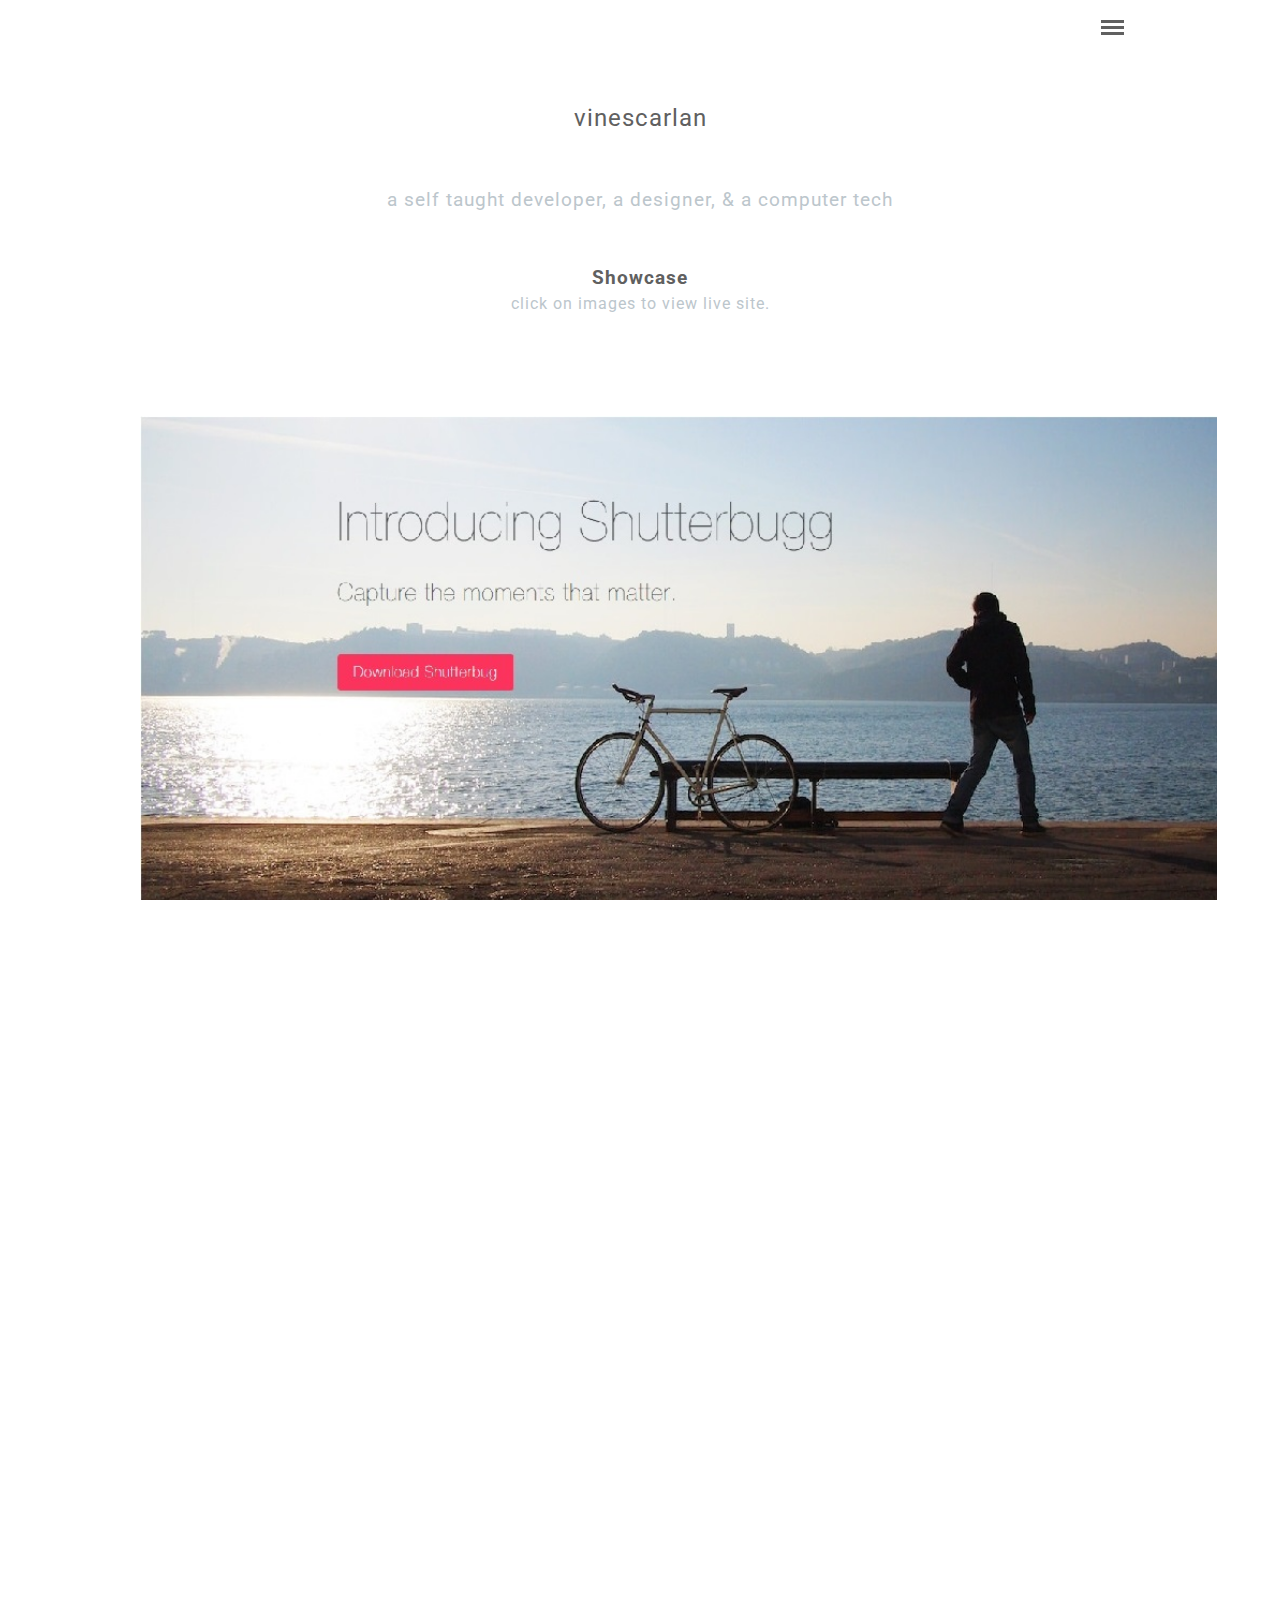
==== index.html @ 0b0e4675 "Add links to buttons and nav-items" ====
<!DOCTYPE html>
<html class="no-js" lang="en">

<head>
  <meta charset="utf-8" />
  <meta name="viewport" content="width=device-width, initial-scale=1.0" />
  <title></title>
  <link href="https://fonts.googleapis.com/css?family=Roboto:400,700" rel="stylesheet" type="text/css" />
  <link rel="stylesheet" href="css/fontello.css" />
  <link rel="stylesheet" href="css/foundation.css" />
  <link rel="stylesheet" href="css/normalize.css" />
  <link rel="stylesheet" href="css/app.css" />
  <script src="js/vendor/modernizr.js"></script>
</head>

<body>
  <nav class="">
    <div id="hamburger">
      <a href="#">
        <span></span>
      </a>
    </div>

    <section class="off-canvas-menu">
      <ul class="nav-list">
        <li class="nav-item">
          <a href="index.html">PORTFOLIO</a>
        </li>
        <li class="nav-item">
          <a href="info.html">ABOUT</a> | <a href="info.html/#contact">CONTACT</a>
        </li>
      </ul>
    </section>
  </nav>

  <section class="page-content">
    <h2 class="profile-name">vinescarlan</h2>
    <header>
      <h3>a self taught developer, a designer, & a computer tech</h3>
    </header>

    <section class="showcase">
      <h3>Showcase</h3>
      <p>click on images to view live site.</p>
      <ul class="project-list">
        <li class="project-item row">
          <div class="small-12 columns">
            <a class="live-site" href="#">
              <img src="img/shutterbugg.jpg" alt="Shutterbugg" title="Shutterbugg Preview" />
            </a>
          </div>
          <div class="small-12 columns">
            <h3 class="project-title">Shutterbugg</h3>
            <div class="project-definition">
              <p>Lorem ipsum dolor sit amet, consectetur adipiscing elit. Nulla quam velit, vulputate eu pharetra nec, mattis ac neque. Duis vulputate commodo lectus, ac blandit elit tincidunt id. Sed rhoncus, tortor sed eleifend tristique, tortor mauris molestie elit, et lacinia ipsum quam nec dui.</p>
              <p>Quisque nec mauris sit amet elit iaculis pretium sit amet quis magna. Aenean velit odio, elementum in tempus ut, vehicula eu diam. Pellentesque rhoncus aliquam</p>
            </div>
            <p class="source-code"><a href="#">view source code &rarr;</a></p>
          </div>
        </li>

        <li class="project-item row">
          <div class="small-12 columns">
            <a class="live-site" href="#">
              <img src="img/shutterbugg.jpg" alt="Shutterbugg" title="Shutterbugg Preview" />
            </a>
          </div>
          <div class="small-12 columns">
            <h3 class="project-title">Shutterbugg</h3>
            <div class="project-definition">
              <p>Lorem ipsum dolor sit amet, consectetur adipiscing elit. Nulla quam velit, vulputate eu pharetra nec, mattis ac neque. Duis vulputate commodo lectus, ac blandit elit tincidunt id. Sed rhoncus, tortor sed eleifend tristique, tortor mauris molestie elit, et lacinia ipsum quam nec dui.</p>
              <p>Quisque nec mauris sit amet elit iaculis pretium sit amet quis magna. Aenean velit odio, elementum in tempus ut, vehicula eu diam. Pellentesque rhoncus aliquam</p>
            </div>
            <p class="source-code"><a href="#">view source code &rarr;</a></p>
          </div>
        </li>
      </ul>
    </section>
    <a class="button" href="info.html">LEARN MORE</a>

    <footer>
      <div class="row">
        <div class="small-12 columns">
          <aside class="marketing-message">
            <p>Are you looking for a
              <br/><strong>PASSIONATE</strong>
              <br/>Front End Developer?</p>
            <a class="button" href="info.html/#contact">HIRE ME</a>
          </aside>
        </div>

        <section class="small-12 columns">
          <h4>FOLLOW ME</h4>
          <div class="social-icons">
            <a href="mailto:vinescarlan@gmail.com" target="_top" title="Send me a message at vinescarlan@gmail.com">
              <i class="icon-gplus-circled"></i>
            </a>
            <a href="https://github.com/vinescarlan" target="_blank" title="View my GitHub profile.">
              <i class="icon-github-circled"></i>
            </a>
            <a href="https://twitter.com/vinescarlan" target="_blank" title="Follow me on Twitter @vinescarlan">
              <i class="icon-twitter-circled"></i>
            </a>
            <a href="https://www.facebook.com/vinescarlan" target="_blank" title="Follow me on Facebook">
              <i class="icon-facebook-circled"></i>
            </a>
          </div>
        </section>
        <p>© 2015 | Designed and Developed by Melvin Escarlan</p>
      </div>
    </footer>
  </section>

  <script src="js/vendor/jquery.js"></script>
  <script src="js/foundation.min.js"></script>
  <script src="js/main.js"></script>
</body>

</html>
---- css/fontello.css ----
@font-face {
  font-family: 'fontello';
  src: url('font/fontello.woff?81757995') format('woff'),
       url('font/fontello.ttf?81757995') format('truetype');
  font-weight: normal;
  font-style: normal;
}
 
 [class^="icon-"]:before, [class*=" icon-"]:before {
  font-family: "fontello";
  font-style: normal;
  font-weight: normal;
  speak: none;
  display: inline-block;
  text-decoration: inherit;
  width: 1em;
  margin-right: .2em;
  text-align: center;
  font-variant: normal;
  text-transform: none;
  line-height: 1em;
  -webkit-font-smoothing: antialiased;
  -moz-osx-font-smoothing: grayscale;
}
 
.icon-github-circled:before { content: '\e800'; } /* '' */
.icon-twitter-circled:before { content: '\e801'; } /* '' */
.icon-facebook-circled:before { content: '\e802'; } /* '' */
.icon-gplus-circled:before { content: '\e803'; } /* '' */
---- css/app.css ----
html,
body {
  color: #606060;
  letter-spacing: 1px;
  overflow-x: hidden;
}

ul {
  padding: 0;
}

li {
  list-style-type: none;
}

a {
  color: #bcc6cc;
  text-decoration: none;
}

.button {
  color: #606060;
  border: 2px solid #606060;
  padding: 10px 35px;
}

nav {
  position: fixed;
  z-index: 99;
}

#hamburger {
  background: transparent;
  height: 16px;
  width: 23px;
  position: fixed;
  top: 20px;
  left: 86vw;
  z-index: 99;
  cursor: pointer;
}

#hamburger a:before,
#hamburger a:after,
#hamburger span:before {
  content: "";
  background: #606060;
  width: 23px;
  height: 3px;
  position: absolute;
  -webkit-transition: 0.4s ease-out;
  transition: 0.4s ease-out;
}

#hamburger a:before {
  top: 0;
}

#hamburger a:after {
  top: 6px;
}

#hamburger span:before {
  top: 12px;
}

.off-canvas-menu {
  background: #606060;
  width: 100vw;
  height: 100vh;
  position: absolute;
  top: 0;
  -ms-transform: translateX(100vw);
  -webkit-transform: translateX(100vw);
  transform: translateX(100vw);
  -webkit-transition: 0.4s ease-out;
  transition: 0.4s ease-out;
}

.nav-list {
  margin: 60% 10px;
  vertical-align: middle;
}

.nav-item {
  font-size: 24px;
  text-align: center;
}

.nav-item,
.nav-item a {
  color: #fff;
}

.nav-item a:hover {
  color: #bcc6cc;
}

.menu-visible .off-canvas-menu {
  -ms-transform: translateX(0vw);
  -webkit-transform: translateX(0vw);
  transform: translateX(0vw);
}

.menu-visible #hamburger a:before,
.menu-visible #hamburger a:after,
.menu-visible #hamburger span:before {
  background: #fff;
}

.menu-visible #hamburger a:before {
  opacity: 0;
}

.menu-visible #hamburger a:after {
  -ms-transform: rotate(45deg);
  -webkit-transform: rotate(45deg);
  transform: rotate(45deg);
  top: 16px;
}

.menu-visible #hamburger span:before {
  -ms-transform: rotate(-45deg);
  -webkit-transform: rotate(-45deg);
  transform: rotate(-45deg);
  top: 16px;
}

.page-content {
  padding-top: 150px;
  text-align: center;
}

.page-content .button {
  line-height: 100px;
  -webkit-transition: all 0.3s ease-out;
  transition: all 0.3s ease-out;
}

.page-content .button:hover {
  color: #fff;
  background: #606060;
  border-color: #606060;
}

.profile-name {
  font-weight: 400;
  margin: 0;
  position: relative;
  bottom: 50px;
}

header {
  padding-bottom: 50px;
}

header h3 {
  font-weight: 400;
  margin: auto 80px;
  color: #bcc6cc;
}

.showcase > h3,
.showcase > p {
  margin: 0;
}

.showcase > p {
  color: #bcc6cc;
}

.project-item {
  margin-top: 100px;
}

.live-site img {
  width: 111%;
  margin: 0 -15px;
}

.project-title,
.project-definition,
.source-code {
  text-align: left;
}

.project-title {
  margin-top: 80px;
}

footer {
  color: #fff;
  background: #bcc6cc;
  margin-top: 30px;
}

footer a,
footer .button {
  color: #fff;
}

footer .button {
  border: 3px solid #fff;
  padding: 10px 60px;
}

footer h4 {
  margin: 40px auto 10px;
}

.marketing-message {
  border: 3px solid #fff;
  margin: 30px 10px 0;
  height: 200px;
}

.marketing-message p {
  font-size: 18px;
  width: 240px;
  margin: 30px auto -10px;
}

.social-icons {
  background: #606060;
  width: 111%;
  margin: 0 -15px 20px;
  padding: 5px 0;
}

.social-icons i {
  font-size: 30px;
  -webkit-transition: color 0.3s ease-out;
  transition: color 0.3s ease-out;
}

.social-icons i:hover {
  color: #bcc6cc;
}
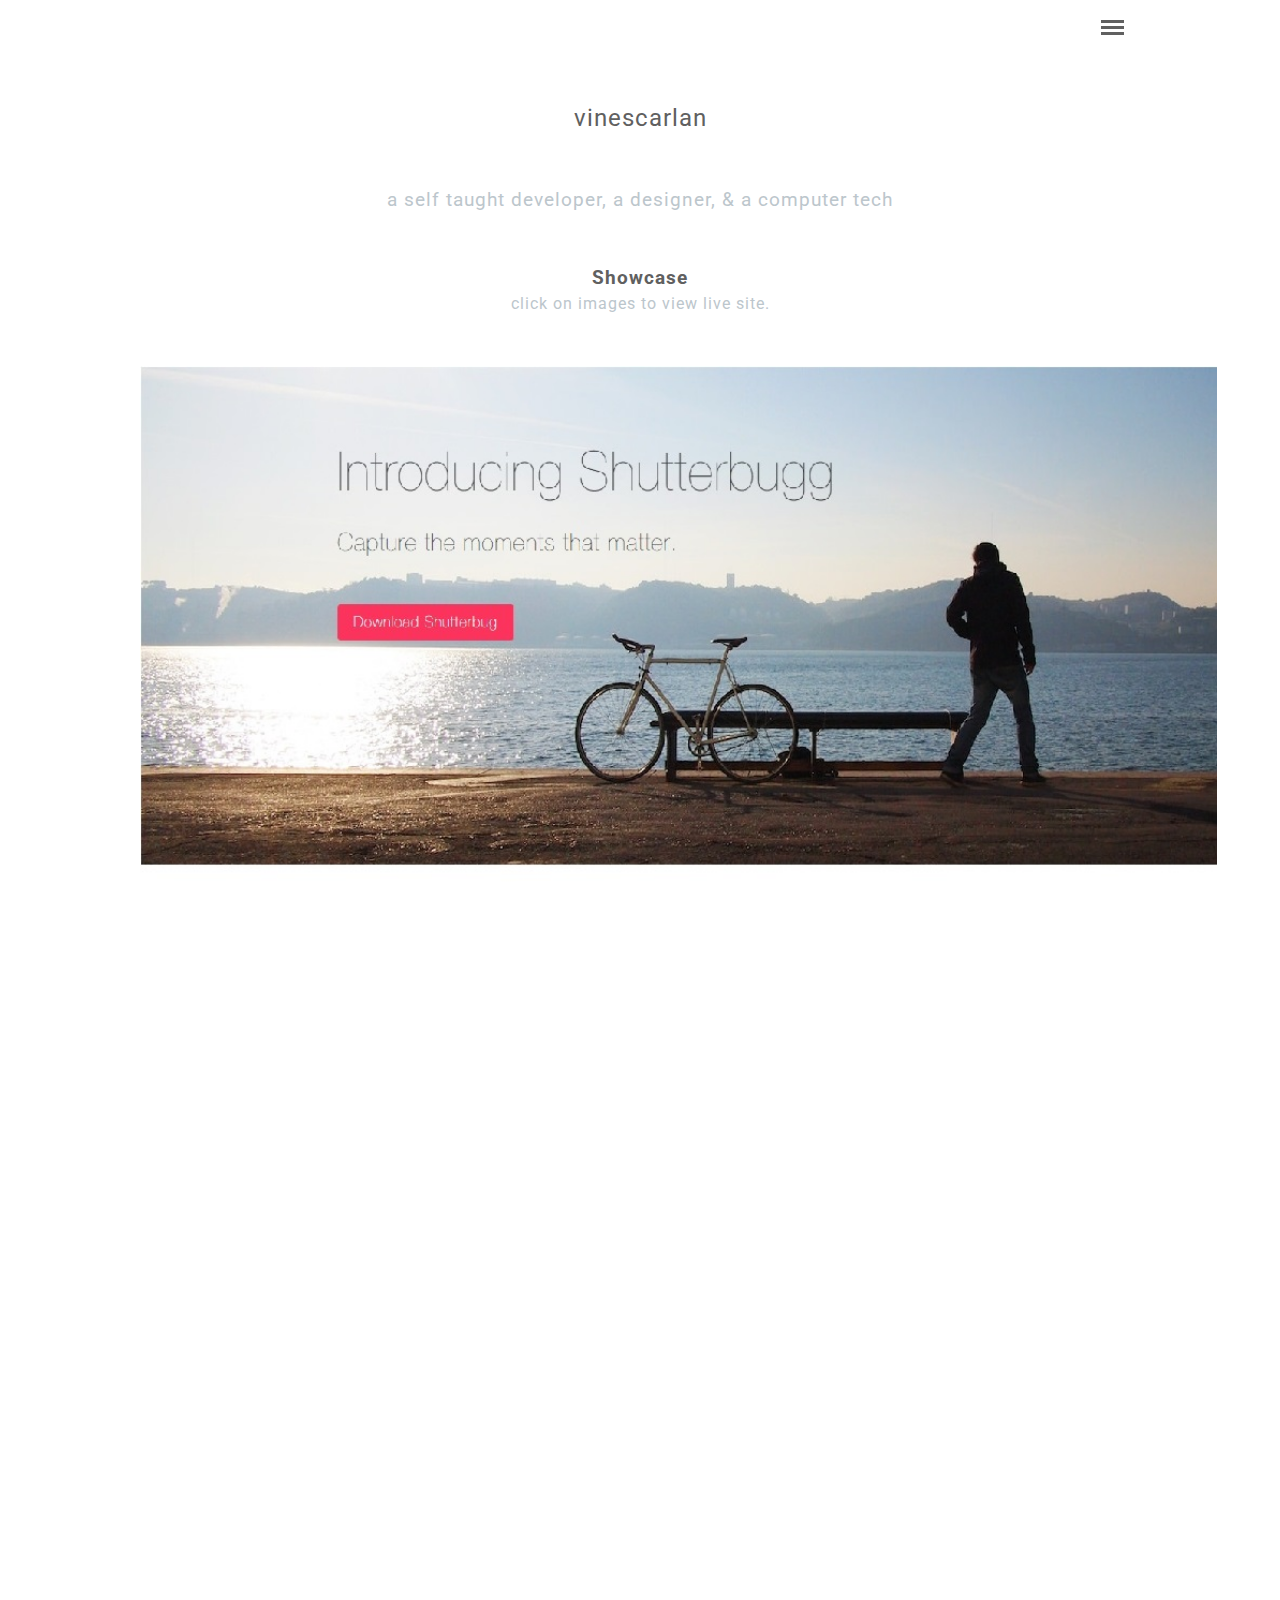
==== commit 2112853a: "Fix href attr of hire-me button and contact link" ====
--- a/index.html
+++ b/index.html
@@ -27,9 +27,23 @@
           <a href="index.html">PORTFOLIO</a>
         </li>
         <li class="nav-item">
-          <a href="info.html">ABOUT</a> | <a href="info.html/#contact">CONTACT</a>
+          <a href="info.html">ABOUT</a> | <a href="info.html#contact">CONTACT</a>
         </li>
       </ul>
+      <div class="social-icons">
+        <a href="mailto:vinescarlan@gmail.com" target="_top" title="Send me a message at vinescarlan@gmail.com">
+          <i class="icon-gplus-circled"></i>
+        </a>
+        <a href="https://github.com/vinescarlan" target="_blank" title="View my GitHub profile.">
+          <i class="icon-github-circled"></i>
+        </a>
+        <a href="https://twitter.com/vinescarlan" target="_blank" title="Follow me on Twitter @vinescarlan">
+          <i class="icon-twitter-circled"></i>
+        </a>
+        <a href="https://www.facebook.com/vinescarlan" target="_blank" title="Follow me on Facebook">
+          <i class="icon-facebook-circled"></i>
+        </a>
+      </div>
     </section>
   </nav>
 
@@ -85,7 +99,7 @@
             <p>Are you looking for a
               <br/><strong>PASSIONATE</strong>
               <br/>Front End Developer?</p>
-            <a class="button" href="info.html/#contact">HIRE ME</a>
+            <a class="button" href="info.html#contact">HIRE ME</a>
           </aside>
         </div>
 
--- a/css/app.css
+++ b/css/app.css
@@ -24,9 +24,24 @@
   padding: 10px 35px;
 }
 
+.social-icons i {
+  color: #fff;
+  font-size: 30px;
+  -webkit-transition: color 0.3s ease-out;
+  transition: color 0.3s ease-out;
+}
+
+.social-icons i:hover {
+  color: #bcc6cc;
+}
+
 nav {
   position: fixed;
   z-index: 99;
+}
+
+nav .social-icons {
+  text-align: center;
 }
 
 #hamburger {
@@ -78,7 +93,7 @@
 }
 
 .nav-list {
-  margin: 60% 10px;
+  margin: 60% 10px 5px;
   vertical-align: middle;
 }
 
@@ -167,6 +182,7 @@
 
 .showcase > p {
   color: #bcc6cc;
+  margin-bottom: -50px;
 }
 
 .project-item {
@@ -180,7 +196,10 @@
 
 .project-title,
 .project-definition,
-.source-code {
+.source-code,
+article h3,
+article p,
+address {
   text-align: left;
 }
 
@@ -220,19 +239,62 @@
   margin: 30px auto -10px;
 }
 
-.social-icons {
+footer .social-icons {
   background: #606060;
   width: 111%;
   margin: 0 -15px 20px;
   padding: 5px 0;
 }
 
-.social-icons i {
-  font-size: 30px;
-  -webkit-transition: color 0.3s ease-out;
-  transition: color 0.3s ease-out;
-}
-
-.social-icons i:hover {
-  color: #bcc6cc;
+#author-info {
+  background: url("../img/workspace.jpg") no-repeat;
+  background-size: 495px 350px;
+  background-position: -100px 0;
+}
+
+#author-info .profile-name,
+#author-info header h3 {
+  color: #fff;
+}
+
+#author-info header h3 {
+  margin: auto 50px;
+}
+
+#author-info article {
+  margin-top: 90px;
+}
+
+#author-info #skills {
+  margin-top: 60px;
+}
+
+#skills p {
+  margin-bottom: 40px;
+}
+
+#skills img {
+  width: 77px;
+  height: 77px;
+  margin: 7px 5px;
+}
+
+#personal-goals img {
+  width: 100%;
+  height: 100%;
+}
+
+#macbook-pro {
+  color: #bcc6cc;
+  text-align: center;
+}
+
+address a {
+  color: #00c8f8;
+  font-size: 18px;
+  font-style: normal;
+}
+
+#author-info footer {
+  margin-top: 90px;
 }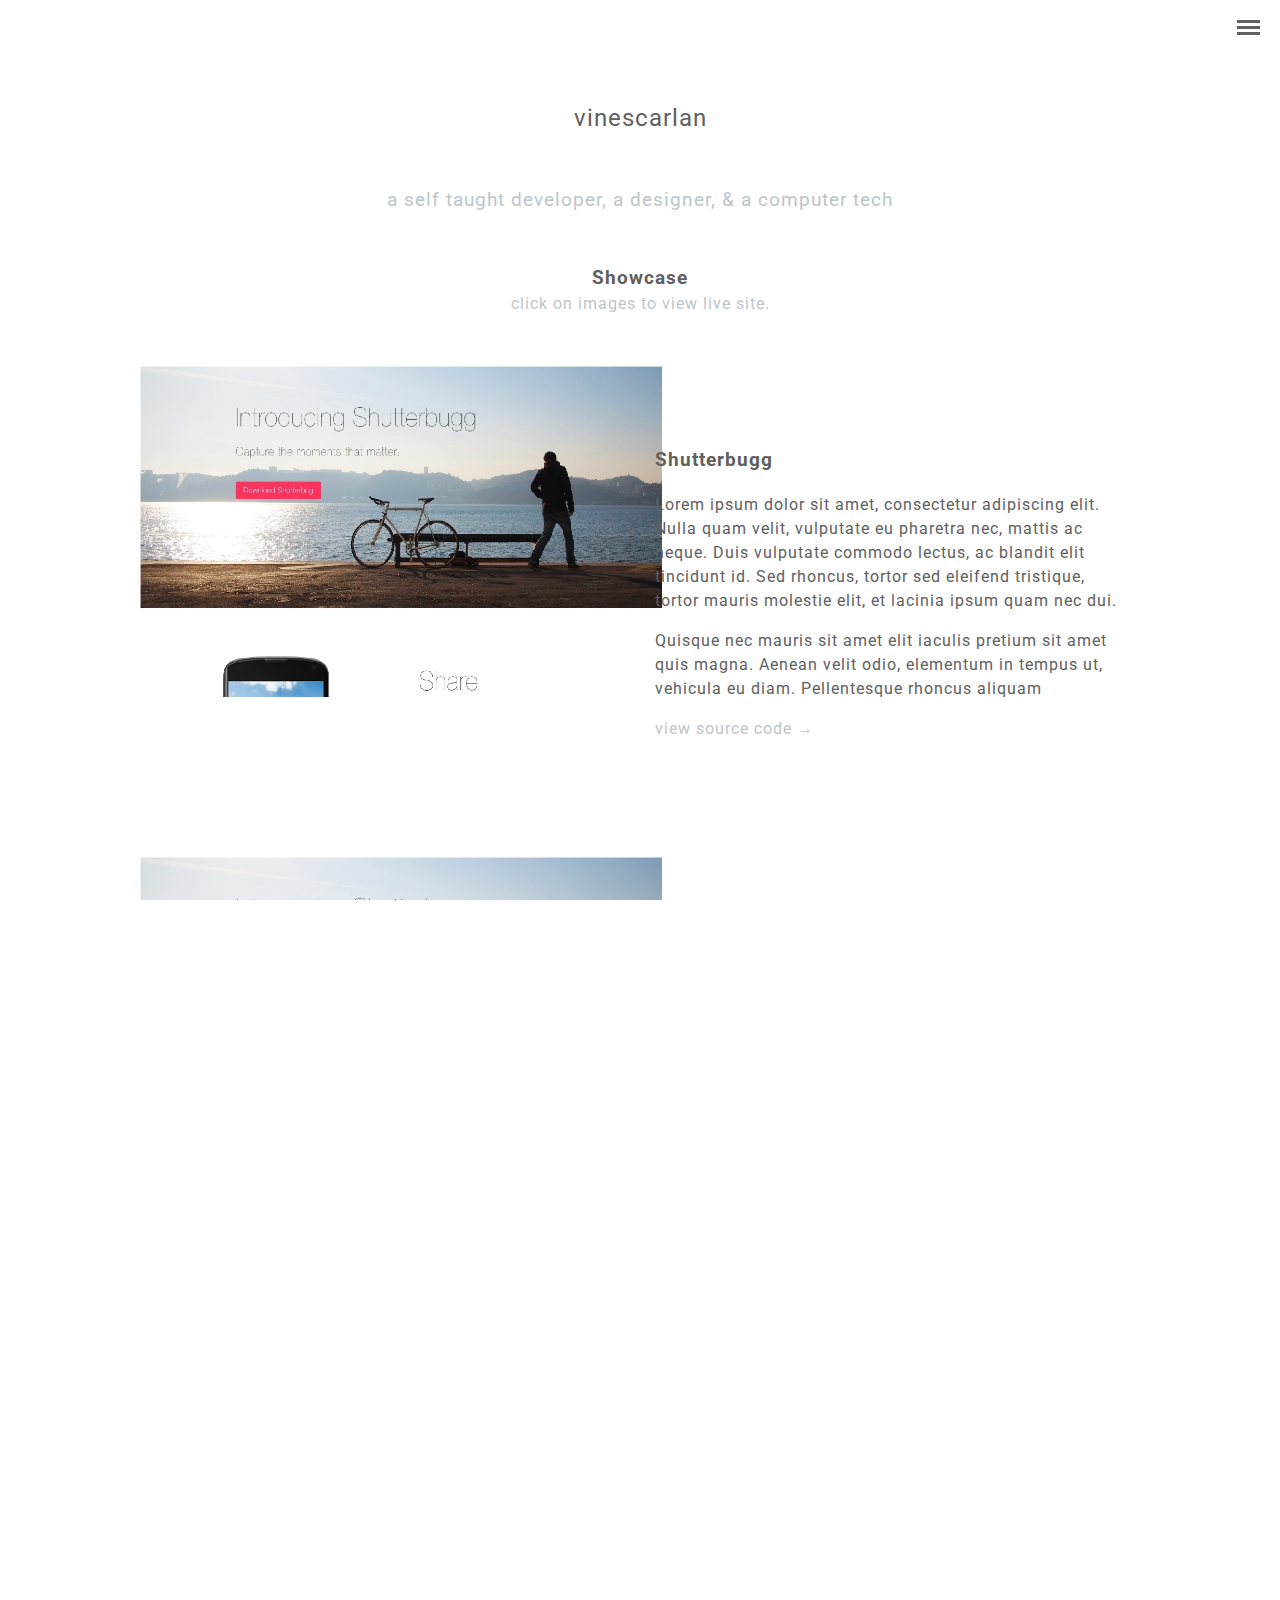
==== commit 559bbc88: "Add large-6 class on project-items divs" ====
--- a/index.html
+++ b/index.html
@@ -58,12 +58,12 @@
       <p>click on images to view live site.</p>
       <ul class="project-list">
         <li class="project-item row">
-          <div class="small-12 columns">
+          <div class="small-12 large-6 columns">
             <a class="live-site" href="#">
               <img src="img/shutterbugg.jpg" alt="Shutterbugg" title="Shutterbugg Preview" />
             </a>
           </div>
-          <div class="small-12 columns">
+          <div class="small-12 large-6 columns">
             <h3 class="project-title">Shutterbugg</h3>
             <div class="project-definition">
               <p>Lorem ipsum dolor sit amet, consectetur adipiscing elit. Nulla quam velit, vulputate eu pharetra nec, mattis ac neque. Duis vulputate commodo lectus, ac blandit elit tincidunt id. Sed rhoncus, tortor sed eleifend tristique, tortor mauris molestie elit, et lacinia ipsum quam nec dui.</p>
@@ -74,12 +74,12 @@
         </li>
 
         <li class="project-item row">
-          <div class="small-12 columns">
+          <div class="small-12 large-6 columns">
             <a class="live-site" href="#">
               <img src="img/shutterbugg.jpg" alt="Shutterbugg" title="Shutterbugg Preview" />
             </a>
           </div>
-          <div class="small-12 columns">
+          <div class="small-12 large-6 columns">
             <h3 class="project-title">Shutterbugg</h3>
             <div class="project-definition">
               <p>Lorem ipsum dolor sit amet, consectetur adipiscing elit. Nulla quam velit, vulputate eu pharetra nec, mattis ac neque. Duis vulputate commodo lectus, ac blandit elit tincidunt id. Sed rhoncus, tortor sed eleifend tristique, tortor mauris molestie elit, et lacinia ipsum quam nec dui.</p>
--- a/css/app.css
+++ b/css/app.css
@@ -50,7 +50,7 @@
   width: 23px;
   position: fixed;
   top: 20px;
-  left: 86vw;
+  right: 20px;
   z-index: 99;
   cursor: pointer;
 }
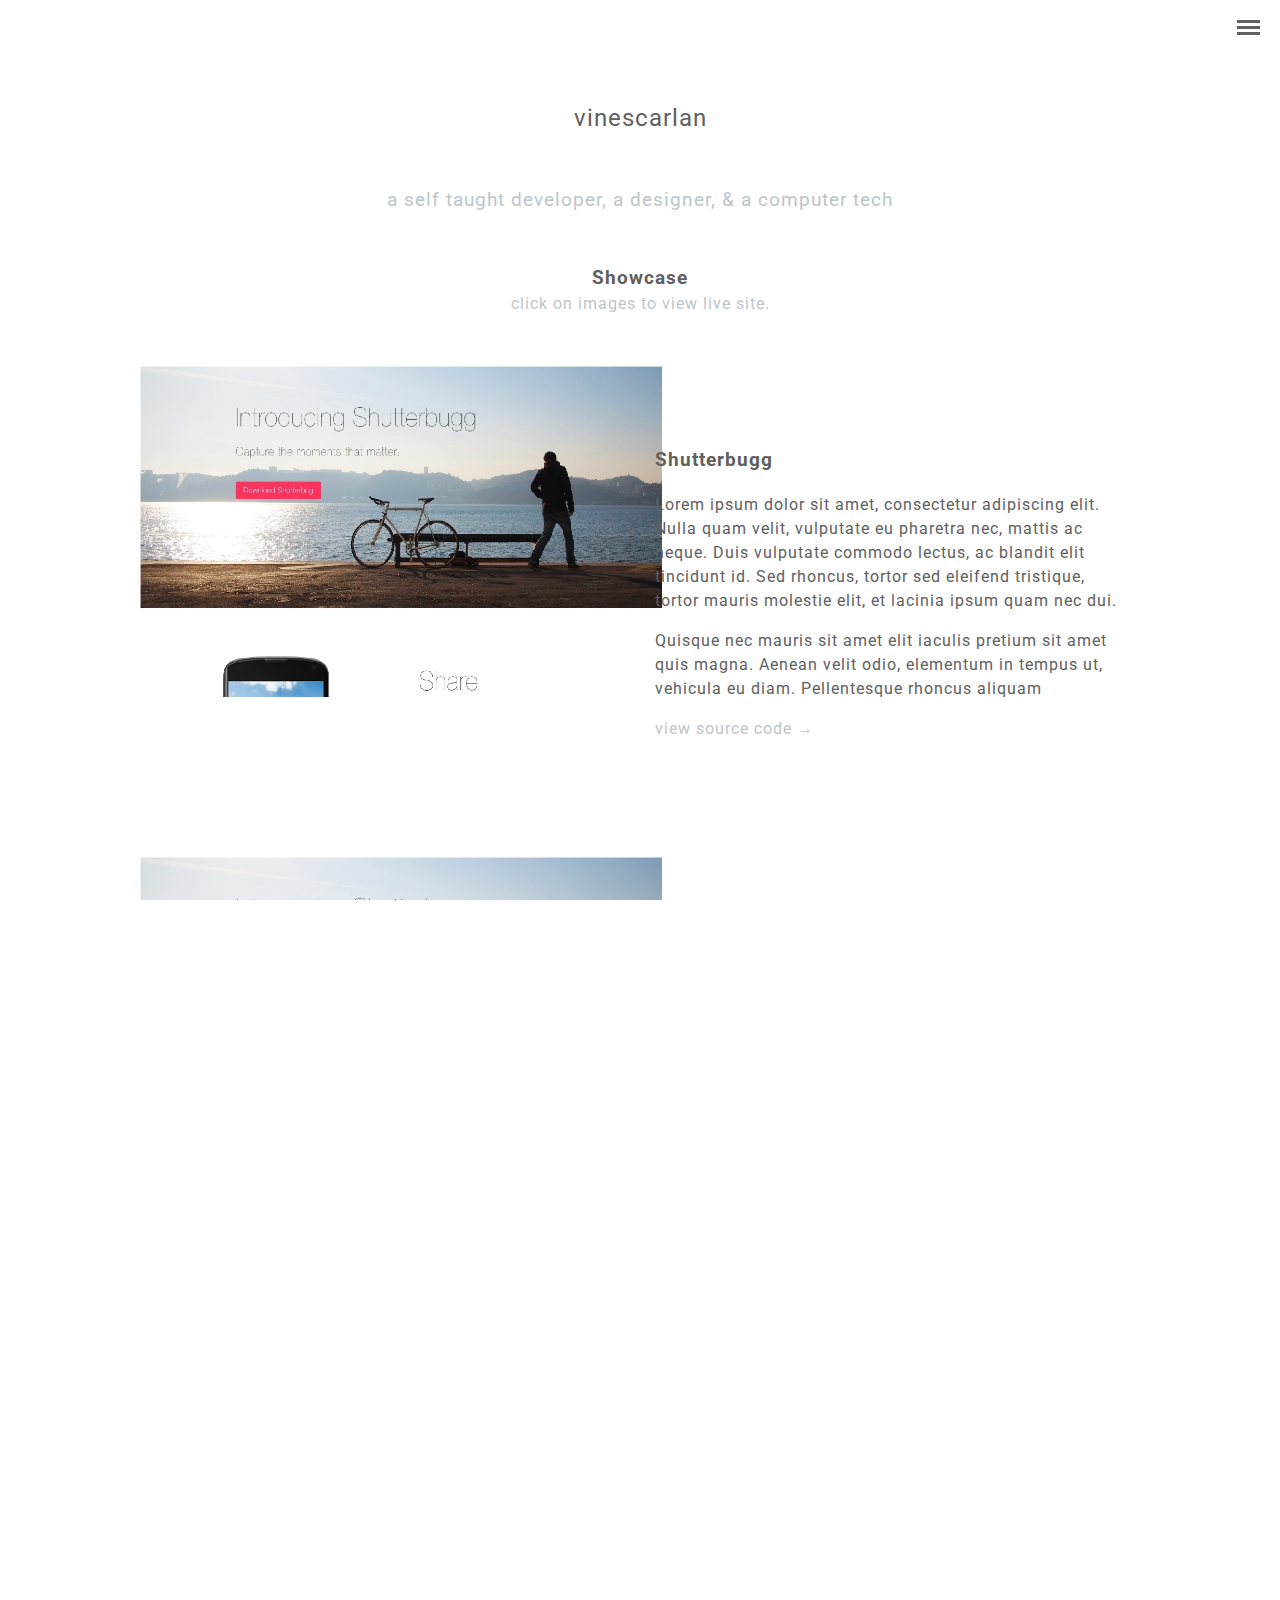
==== commit a29a3d00: "Add large class to sections of footer" ====
--- a/index.html
+++ b/index.html
@@ -94,33 +94,37 @@
 
     <footer>
       <div class="row">
-        <div class="small-12 columns">
-          <aside class="marketing-message">
-            <p>Are you looking for a
-              <br/><strong>PASSIONATE</strong>
-              <br/>Front End Developer?</p>
-            <a class="button" href="info.html#contact">HIRE ME</a>
-          </aside>
+        <div class="large-8 large-centered columns">
+          <div class="row">
+            <div class="small-12 large-6 columns">
+              <aside class="marketing-message">
+                <p>Are you looking for a
+                  <br/><strong>PASSIONATE</strong>
+                  <br/>Front End Developer?</p>
+                <a class="button" href="info.html#contact">HIRE ME</a>
+              </aside>
+            </div>
+
+            <section class="small-12 large-6 columns">
+              <h4>FOLLOW ME</h4>
+              <div class="social-icons">
+                <a href="mailto:vinescarlan@gmail.com" target="_top" title="Send me a message at vinescarlan@gmail.com">
+                  <i class="icon-gplus-circled"></i>
+                </a>
+                <a href="https://github.com/vinescarlan" target="_blank" title="View my GitHub profile.">
+                  <i class="icon-github-circled"></i>
+                </a>
+                <a href="https://twitter.com/vinescarlan" target="_blank" title="Follow me on Twitter @vinescarlan">
+                  <i class="icon-twitter-circled"></i>
+                </a>
+                <a href="https://www.facebook.com/vinescarlan" target="_blank" title="Follow me on Facebook">
+                  <i class="icon-facebook-circled"></i>
+                </a>
+              </div>
+              <p>© 2015 | Designed and Developed by Melvin Escarlan</p>
+            </section>
+          </div>
         </div>
-
-        <section class="small-12 columns">
-          <h4>FOLLOW ME</h4>
-          <div class="social-icons">
-            <a href="mailto:vinescarlan@gmail.com" target="_top" title="Send me a message at vinescarlan@gmail.com">
-              <i class="icon-gplus-circled"></i>
-            </a>
-            <a href="https://github.com/vinescarlan" target="_blank" title="View my GitHub profile.">
-              <i class="icon-github-circled"></i>
-            </a>
-            <a href="https://twitter.com/vinescarlan" target="_blank" title="Follow me on Twitter @vinescarlan">
-              <i class="icon-twitter-circled"></i>
-            </a>
-            <a href="https://www.facebook.com/vinescarlan" target="_blank" title="Follow me on Facebook">
-              <i class="icon-facebook-circled"></i>
-            </a>
-          </div>
-        </section>
-        <p>© 2015 | Designed and Developed by Melvin Escarlan</p>
       </div>
     </footer>
   </section>
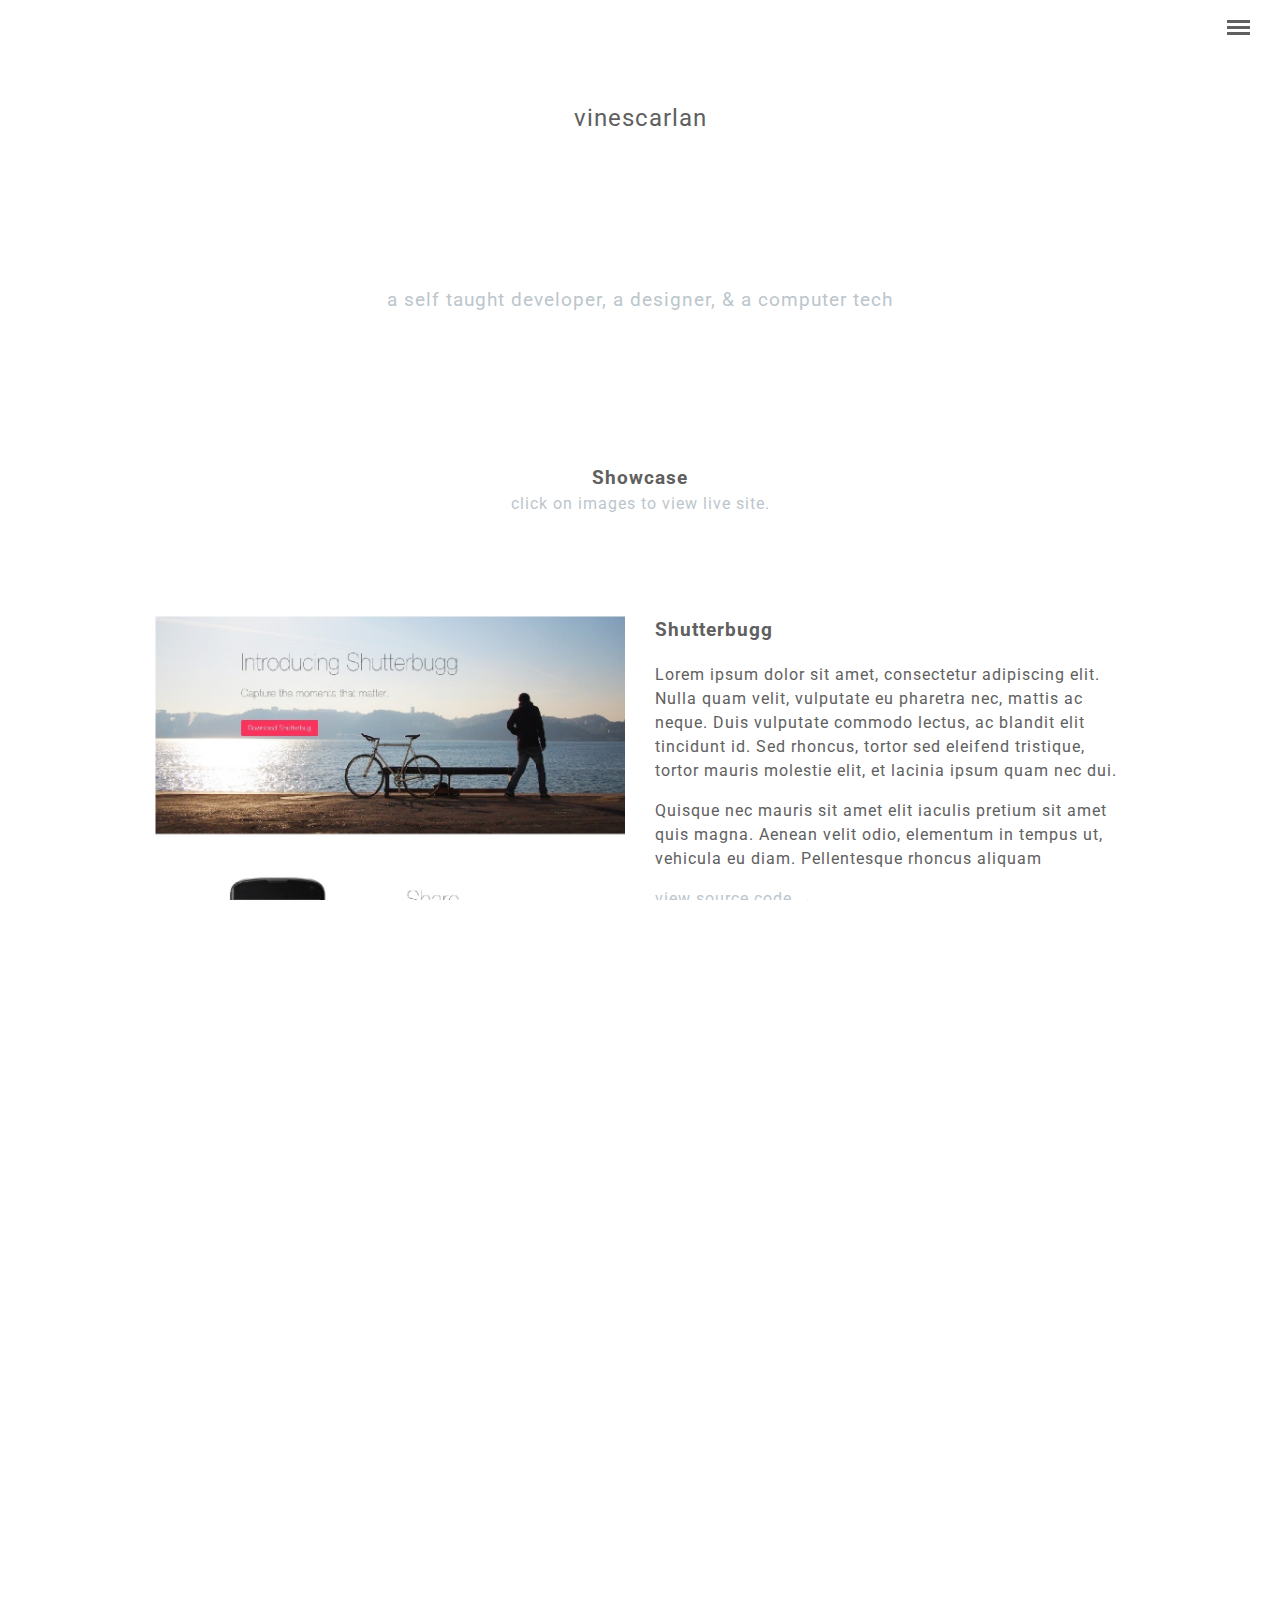
==== commit 2cc7f287: "Remove external link to foundation 5 and jquery" ====
--- a/index.html
+++ b/index.html
@@ -129,9 +129,7 @@
     </footer>
   </section>
 
-  <script src="js/vendor/jquery.js"></script>
-  <script src="js/foundation.min.js"></script>
   <script src="js/main.js"></script>
 </body>
 
-</html>+</html>
--- a/css/app.css
+++ b/css/app.css
@@ -93,7 +93,7 @@
 }
 
 .nav-list {
-  margin: 60% 10px 5px;
+  margin: 40vh 10px 5px;
   vertical-align: middle;
 }
 
@@ -105,10 +105,28 @@
 .nav-item,
 .nav-item a {
   color: #fff;
+  position: relative;
+  transition: 0.4s ease-out;
 }
 
 .nav-item a:hover {
   color: #bcc6cc;
+}
+
+.nav-item a::after {
+  content: "";
+  background: #bcc6cc;
+  width: 0;
+  height: 2px;
+  display: block;
+  position: absolute;
+  top: 100%;
+  left: 0;
+  transition: 0.4s ease-out;
+}
+
+.nav-item a:hover::after {
+  width: 100%;
 }
 
 .menu-visible .off-canvas-menu {
@@ -248,7 +266,7 @@
 
 #author-info {
   background: url("../img/workspace.jpg") no-repeat;
-  background-size: 495px 350px;
+  background-size: 700px 350px;
   background-position: -100px 0;
 }
 
@@ -284,6 +302,15 @@
   height: 100%;
 }
 
+#personal-goals ul {
+  margin: auto 20px;
+}
+
+#personal-goals li {
+  list-style-type: disc;
+  text-align: left;
+}
+
 #macbook-pro {
   color: #bcc6cc;
   text-align: center;
@@ -297,4 +324,84 @@
 
 #author-info footer {
   margin-top: 90px;
+}
+
+@media screen and (min-width: 600px) {
+  .nav-item {
+    font-size: 40px;
+  }
+  .social-icons i {
+    font-size: 40px;
+  }
+  header h3 {
+    padding: 100px 0;
+  }
+  .marketing-message {
+    width: 50%;
+    margin: 30px auto 0;
+  }
+  footer .social-icons {
+    width: auto;
+  }
+  #author-info {
+    background-size: 100vw 450px;
+    background-position: 0 0;
+  }
+  #author-info header {
+    padding-bottom: 0;
+  }
+  #personal-goals img {
+    margin: 50px auto 5px;
+  }
+}
+
+@media screen and (min-width: 960px) {
+  .off-canvas-menu {
+    width: 25vw;
+  }
+  .nav-item {
+    font-size: 30px;
+  }
+  #hamburger {
+    right: 30px;
+  }
+  .menu-visible .off-canvas-menu {
+    -ms-transform: translateX(-350px);
+    -webkit-transform: translateX(100vw);
+    transform: translateX(75vw);
+  }
+  .live-site img {
+    width: 100%;
+    margin: auto;
+  }
+  .project-title {
+    margin-top: auto;
+  }
+  .showcase > p {
+    margin-bottom: auto;
+  }
+  .page-content .button {
+    line-height: 150px;
+  }
+  footer {
+    padding-bottom: 20px;
+  }
+  .marketing-message {
+    width: 100%;
+  }
+  footer .marketing-message .button {
+    line-height: 100px;
+  }
+  #author-info {
+    background-size: 100vw 800px;
+    background-position: 0 -150px;
+  }
+  #author-info header {
+    padding-bottom: 200px;
+  }
+  #author-info header h3 {
+    font-size: 40px;
+    margin: auto 200px;
+    padding-top: 80px;
+  }
 }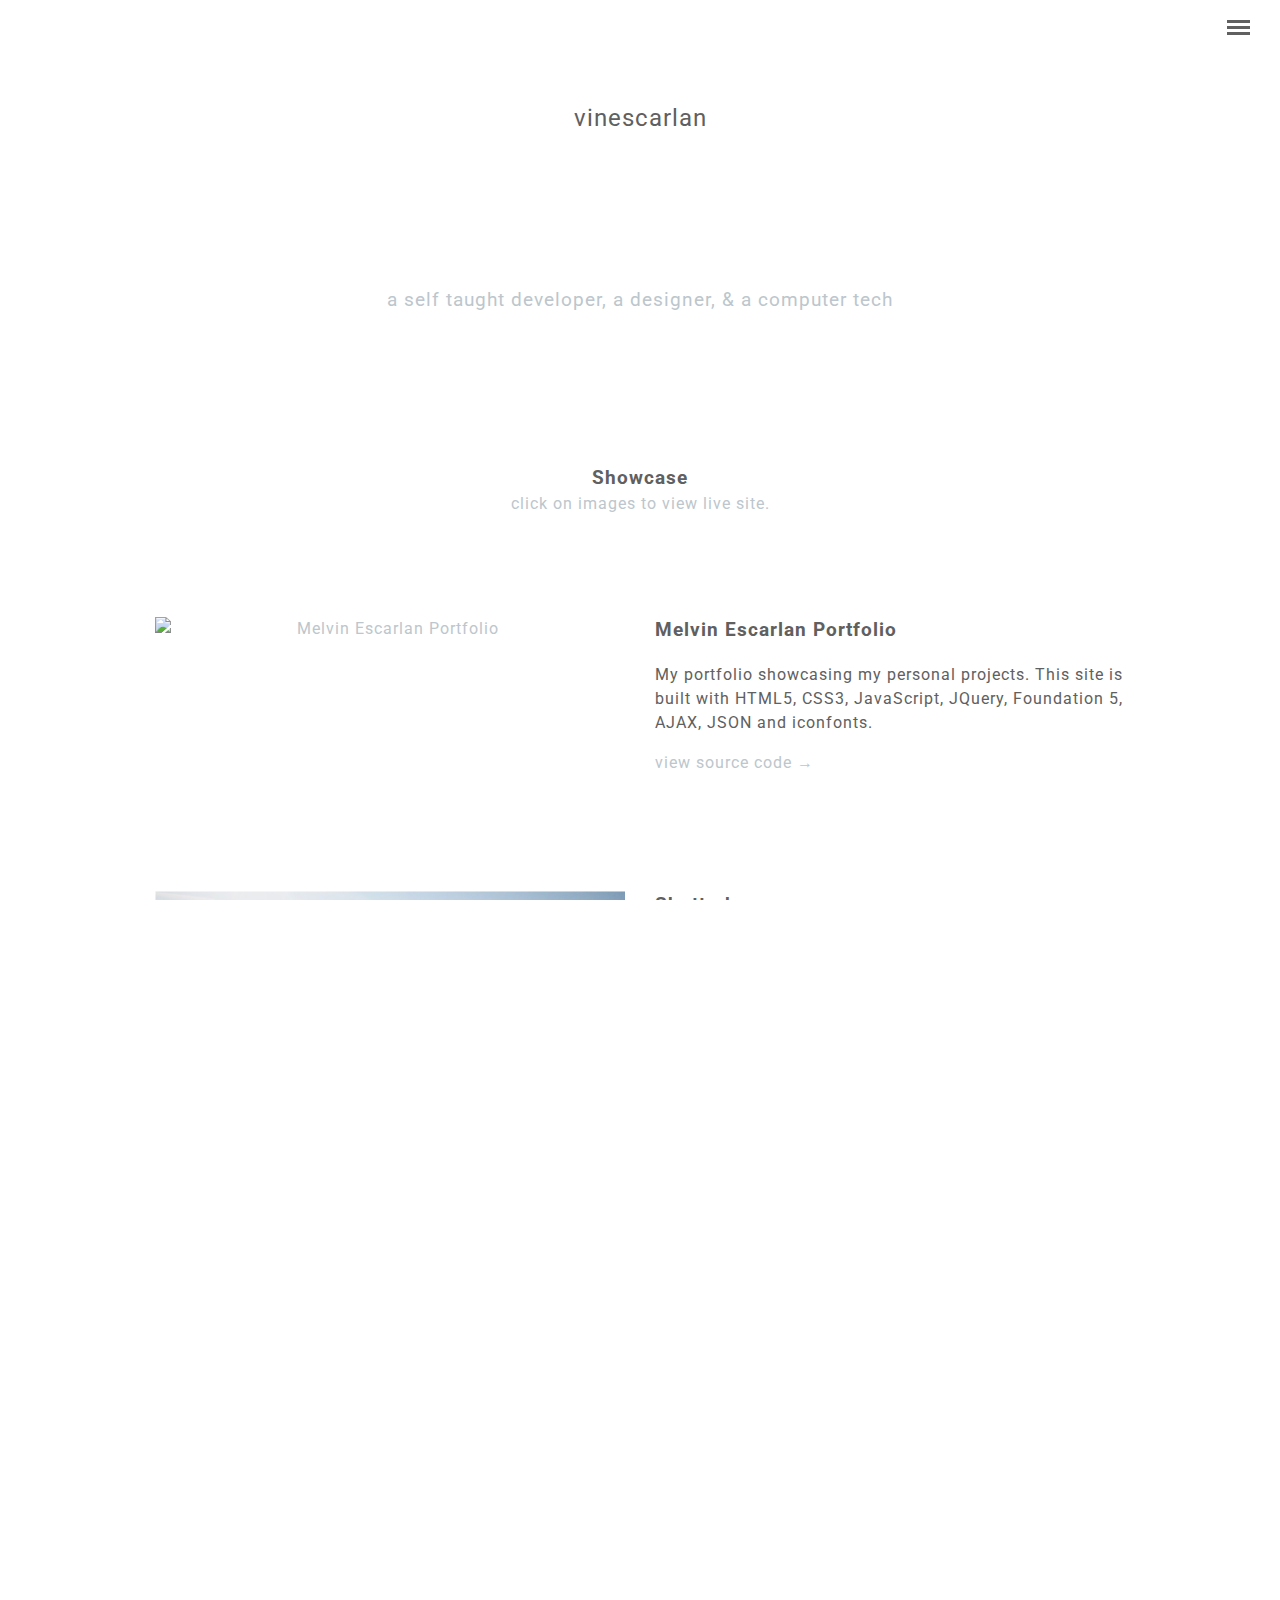
==== commit cb154be6: "Remove initial project items" ====
--- a/index.html
+++ b/index.html
@@ -6,9 +6,6 @@
   <meta name="viewport" content="width=device-width, initial-scale=1.0" />
   <title></title>
   <link href="https://fonts.googleapis.com/css?family=Roboto:400,700" rel="stylesheet" type="text/css" />
-  <link rel="stylesheet" href="css/fontello.css" />
-  <link rel="stylesheet" href="css/foundation.css" />
-  <link rel="stylesheet" href="css/normalize.css" />
   <link rel="stylesheet" href="css/app.css" />
   <script src="js/vendor/modernizr.js"></script>
 </head>
@@ -57,37 +54,6 @@
       <h3>Showcase</h3>
       <p>click on images to view live site.</p>
       <ul class="project-list">
-        <li class="project-item row">
-          <div class="small-12 large-6 columns">
-            <a class="live-site" href="#">
-              <img src="img/shutterbugg.jpg" alt="Shutterbugg" title="Shutterbugg Preview" />
-            </a>
-          </div>
-          <div class="small-12 large-6 columns">
-            <h3 class="project-title">Shutterbugg</h3>
-            <div class="project-definition">
-              <p>Lorem ipsum dolor sit amet, consectetur adipiscing elit. Nulla quam velit, vulputate eu pharetra nec, mattis ac neque. Duis vulputate commodo lectus, ac blandit elit tincidunt id. Sed rhoncus, tortor sed eleifend tristique, tortor mauris molestie elit, et lacinia ipsum quam nec dui.</p>
-              <p>Quisque nec mauris sit amet elit iaculis pretium sit amet quis magna. Aenean velit odio, elementum in tempus ut, vehicula eu diam. Pellentesque rhoncus aliquam</p>
-            </div>
-            <p class="source-code"><a href="#">view source code &rarr;</a></p>
-          </div>
-        </li>
-
-        <li class="project-item row">
-          <div class="small-12 large-6 columns">
-            <a class="live-site" href="#">
-              <img src="img/shutterbugg.jpg" alt="Shutterbugg" title="Shutterbugg Preview" />
-            </a>
-          </div>
-          <div class="small-12 large-6 columns">
-            <h3 class="project-title">Shutterbugg</h3>
-            <div class="project-definition">
-              <p>Lorem ipsum dolor sit amet, consectetur adipiscing elit. Nulla quam velit, vulputate eu pharetra nec, mattis ac neque. Duis vulputate commodo lectus, ac blandit elit tincidunt id. Sed rhoncus, tortor sed eleifend tristique, tortor mauris molestie elit, et lacinia ipsum quam nec dui.</p>
-              <p>Quisque nec mauris sit amet elit iaculis pretium sit amet quis magna. Aenean velit odio, elementum in tempus ut, vehicula eu diam. Pellentesque rhoncus aliquam</p>
-            </div>
-            <p class="source-code"><a href="#">view source code &rarr;</a></p>
-          </div>
-        </li>
       </ul>
     </section>
     <a class="button" href="info.html">LEARN MORE</a>
--- a/css/app.css
+++ b/css/app.css
@@ -1,3 +1,12 @@
+/* Fontello iconfonts */
+@font-face{font-family:fontello;src:url(font/fontello.woff?81757995) format('woff'),url(font/fontello.ttf?81757995) format('truetype');font-weight:400;font-style:normal}[class*=" icon-"]:before,[class^=icon-]:before{font-family:fontello;font-style:normal;font-weight:400;speak:none;display:inline-block;text-decoration:inherit;width:1em;margin-right:.2em;text-align:center;font-variant:normal;text-transform:none;line-height:1em;-webkit-font-smoothing:antialiased;-moz-osx-font-smoothing:grayscale}.icon-github-circled:before{content:'\e800'}.icon-twitter-circled:before{content:'\e801'}.icon-facebook-circled:before{content:'\e802'}.icon-gplus-circled:before{content:'\e803'}
+
+/*! normalize.css v3.0.3 | MIT License | github.com/necolas/normalize.css */
+img,legend{border:0}legend,td,th{padding:0}html{font-family:sans-serif;-ms-text-size-adjust:100%;-webkit-text-size-adjust:100%}body{margin:0}article,aside,details,figcaption,figure,footer,header,hgroup,main,menu,nav,section,summary{display:block}audio,canvas,progress,video{display:inline-block;vertical-align:baseline}audio:not([controls]){display:none;height:0}[hidden],template{display:none}a{background-color:transparent}a:active,a:hover{outline:0}abbr[title]{border-bottom:1px dotted}b,optgroup,strong{font-weight:700}dfn{font-style:italic}h1{font-size:2em;margin:.67em 0}mark{background:#ff0;color:#000}small{font-size:80%}sub,sup{font-size:75%;line-height:0;position:relative;vertical-align:baseline}sup{top:-.5em}sub{bottom:-.25em}svg:not(:root){overflow:hidden}figure{margin:1em 40px}hr{box-sizing:content-box;height:0}pre,textarea{overflow:auto}code,kbd,pre,samp{font-family:monospace,monospace;font-size:1em}button,input,optgroup,select,textarea{color:inherit;font:inherit;margin:0}button{overflow:visible}button,select{text-transform:none}button,html input[type=button],input[type=reset],input[type=submit]{-webkit-appearance:button;cursor:pointer}button[disabled],html input[disabled]{cursor:default}button::-moz-focus-inner,input::-moz-focus-inner{border:0;padding:0}input{line-height:normal}input[type=checkbox],input[type=radio]{box-sizing:border-box;padding:0}input[type=number]::-webkit-inner-spin-button,input[type=number]::-webkit-outer-spin-button{height:auto}input[type=search]{-webkit-appearance:textfield;box-sizing:content-box}input[type=search]::-webkit-search-cancel-button,input[type=search]::-webkit-search-decoration{-webkit-appearance:none}fieldset{border:1px solid silver;margin:0 2px;padding:.35em .625em .75em}table{border-collapse:collapse;border-spacing:0}
+
+/* Foundation 5 */
+.clearfix:after,.row .row.collapse:after,.row .row:after,.row:after{clear:both}meta.foundation-version{font-family:"/5.5.3/"}meta.foundation-mq-small{font-family:"/only screen/";width:0}meta.foundation-mq-small-only{font-family:"/only screen and (max-width: 40em)/";width:0}meta.foundation-mq-medium{font-family:"/only screen and (min-width:40.0625em)/";width:40.0625em}meta.foundation-mq-medium-only{font-family:"/only screen and (min-width:40.0625em) and (max-width:64em)/";width:40.0625em}meta.foundation-mq-large{font-family:"/only screen and (min-width:64.0625em)/";width:64.0625em}meta.foundation-mq-large-only{font-family:"/only screen and (min-width:64.0625em) and (max-width:90em)/";width:64.0625em}meta.foundation-mq-xlarge{font-family:"/only screen and (min-width:90.0625em)/";width:90.0625em}meta.foundation-mq-xlarge-only{font-family:"/only screen and (min-width:90.0625em) and (max-width:120em)/";width:90.0625em}meta.foundation-mq-xxlarge{font-family:"/only screen and (min-width:120.0625em)/";width:120.0625em}.row,select{width:100%}meta.foundation-data-attribute-namespace{font-family:false}body,html{height:100%;font-size:100%}*,:after,:before{-webkit-box-sizing:border-box;-moz-box-sizing:border-box;box-sizing:border-box}body{background:#fff;color:#222;cursor:auto;font-family:Roboto,Helvetica,Arial,sans-serif;font-style:normal;font-weight:400;line-height:1.5;margin:0;padding:0;position:relative}a:hover{cursor:pointer}#map_canvas embed,#map_canvas img,#map_canvas object,.map_canvas embed,.map_canvas img,.map_canvas object,.mqa-display embed,.mqa-display img,.mqa-display object{max-width:none!important}.left{float:left!important}.right{float:right!important}.clearfix:after,.clearfix:before{content:" ";display:table}.hide{display:none}.invisible{visibility:hidden}.antialiased{-webkit-font-smoothing:antialiased;-moz-osx-font-smoothing:grayscale}img{height:auto;-ms-interpolation-mode:bicubic;display:inline-block;vertical-align:middle}.row .row.collapse:after,.row .row.collapse:before,.row .row:after,.row .row:before,.row:after,.row:before{content:" ";display:table}textarea{height:auto;min-height:50px}.row{margin:0 auto;max-width:62.5rem}.row.collapse>.column,.row.collapse>.columns{padding-left:0;padding-right:0}.row.collapse .row{margin-left:0;margin-right:0}.row .row{margin:0 -.9375rem;max-width:none;width:auto}.row .row.collapse{margin:0;max-width:none;width:auto}.column,.columns{padding-left:.9375rem;padding-right:.9375rem;width:100%;float:left}.column+.column:last-child,.column+.columns:last-child,.columns+.column:last-child,.columns+.columns:last-child{float:right}.column+.column.end,.column+.columns.end,.columns+.column.end,.columns+.columns.end{float:left}@media only screen{.column,.columns,.small-pull-0,.small-pull-1,.small-pull-10,.small-pull-11,.small-pull-2,.small-pull-3,.small-pull-4,.small-pull-5,.small-pull-6,.small-pull-7,.small-pull-8,.small-pull-9,.small-push-0,.small-push-1,.small-push-10,.small-push-11,.small-push-2,.small-push-3,.small-push-4,.small-push-5,.small-push-7,.small-push-8,.small-push-9{position:relative}.small-push-0{left:0;right:auto}.small-pull-0{right:0;left:auto}.small-push-1{left:8.33333%;right:auto}.small-pull-1{right:8.33333%;left:auto}.small-push-2{left:16.66667%;right:auto}.small-pull-2{right:16.66667%;left:auto}.small-push-3{left:25%;right:auto}.small-pull-3{right:25%;left:auto}.small-push-4{left:33.33333%;right:auto}.small-pull-4{right:33.33333%;left:auto}.small-push-5{left:41.66667%;right:auto}.small-pull-5{right:41.66667%;left:auto}.small-push-6{position:relative;left:50%;right:auto}.small-pull-6{right:50%;left:auto}.small-push-7{left:58.33333%;right:auto}.small-pull-7{right:58.33333%;left:auto}.small-push-8{left:66.66667%;right:auto}.small-pull-8{right:66.66667%;left:auto}.small-push-9{left:75%;right:auto}.small-pull-9{right:75%;left:auto}.small-push-10{left:83.33333%;right:auto}.small-pull-10{right:83.33333%;left:auto}.small-push-11{left:91.66667%;right:auto}.small-pull-11{right:91.66667%;left:auto}.column,.columns{padding-left:.9375rem;padding-right:.9375rem;float:left}.small-1{width:8.33333%}.small-2{width:16.66667%}.small-3{width:25%}.small-4{width:33.33333%}.small-5{width:41.66667%}.small-6{width:50%}.small-7{width:58.33333%}.small-8{width:66.66667%}.small-9{width:75%}.small-10{width:83.33333%}.small-11{width:91.66667%}.small-12{width:100%}.small-offset-0{margin-left:0!important}.small-offset-1{margin-left:8.33333%!important}.small-offset-2{margin-left:16.66667%!important}.small-offset-3{margin-left:25%!important}.small-offset-4{margin-left:33.33333%!important}.small-offset-5{margin-left:41.66667%!important}.small-offset-6{margin-left:50%!important}.small-offset-7{margin-left:58.33333%!important}.small-offset-8{margin-left:66.66667%!important}.small-offset-9{margin-left:75%!important}.small-offset-10{margin-left:83.33333%!important}.small-offset-11{margin-left:91.66667%!important}.small-reset-order{float:left;left:auto;margin-left:0;margin-right:0;right:auto}.column.small-centered,.columns.small-centered{margin-left:auto;margin-right:auto;float:none}.column.small-uncentered,.columns.small-uncentered{float:left;margin-left:0;margin-right:0}.column.small-centered:last-child,.columns.small-centered:last-child{float:none}.column.small-uncentered:last-child,.columns.small-uncentered:last-child{float:left}.column.small-uncentered.opposite,.columns.small-uncentered.opposite{float:right}.row.small-collapse>.column,.row.small-collapse>.columns{padding-left:0;padding-right:0}.row.small-collapse .row{margin-left:0;margin-right:0}.row.small-uncollapse>.column,.row.small-uncollapse>.columns{padding-left:.9375rem;padding-right:.9375rem;float:left}}@media only screen and (min-width:40.0625em){.medium-pull-0,.medium-pull-1,.medium-pull-10,.medium-pull-11,.medium-pull-2,.medium-pull-3,.medium-pull-4,.medium-pull-5,.medium-pull-6,.medium-pull-7,.medium-pull-8,.medium-pull-9,.medium-push-0,.medium-push-1,.medium-push-10,.medium-push-11,.medium-push-2,.medium-push-3,.medium-push-4,.medium-push-5,.medium-push-6,.medium-push-7,.medium-push-8,.medium-push-9,.pull-0,.pull-1,.pull-10,.pull-11,.pull-2,.pull-3,.pull-4,.pull-5,.pull-6,.pull-7,.pull-8,.pull-9,.push-0,.push-1,.push-10,.push-11,.push-2,.push-3,.push-4,.push-5,.push-6,.push-7,.push-8,.push-9{position:relative}.medium-push-0{left:0;right:auto}.medium-pull-0{right:0;left:auto}.medium-push-1{left:8.33333%;right:auto}.medium-pull-1{right:8.33333%;left:auto}.medium-push-2{left:16.66667%;right:auto}.medium-pull-2{right:16.66667%;left:auto}.medium-push-3{left:25%;right:auto}.medium-pull-3{right:25%;left:auto}.medium-push-4{left:33.33333%;right:auto}.medium-pull-4{right:33.33333%;left:auto}.medium-push-5{left:41.66667%;right:auto}.medium-pull-5{right:41.66667%;left:auto}.medium-push-6{left:50%;right:auto}.medium-pull-6{right:50%;left:auto}.medium-push-7{left:58.33333%;right:auto}.medium-pull-7{right:58.33333%;left:auto}.medium-push-8{left:66.66667%;right:auto}.medium-pull-8{right:66.66667%;left:auto}.medium-push-9{left:75%;right:auto}.medium-pull-9{right:75%;left:auto}.medium-push-10{left:83.33333%;right:auto}.medium-pull-10{right:83.33333%;left:auto}.medium-push-11{left:91.66667%;right:auto}.medium-pull-11{right:91.66667%;left:auto}.column,.columns{position:relative;padding-left:.9375rem;padding-right:.9375rem;float:left}.medium-1{width:8.33333%}.medium-2{width:16.66667%}.medium-3{width:25%}.medium-4{width:33.33333%}.medium-5{width:41.66667%}.medium-6{width:50%}.medium-7{width:58.33333%}.medium-8{width:66.66667%}.medium-9{width:75%}.medium-10{width:83.33333%}.medium-11{width:91.66667%}.medium-12{width:100%}.medium-offset-0{margin-left:0!important}.medium-offset-1{margin-left:8.33333%!important}.medium-offset-2{margin-left:16.66667%!important}.medium-offset-3{margin-left:25%!important}.medium-offset-4{margin-left:33.33333%!important}.medium-offset-5{margin-left:41.66667%!important}.medium-offset-6{margin-left:50%!important}.medium-offset-7{margin-left:58.33333%!important}.medium-offset-8{margin-left:66.66667%!important}.medium-offset-9{margin-left:75%!important}.medium-offset-10{margin-left:83.33333%!important}.medium-offset-11{margin-left:91.66667%!important}.medium-reset-order{float:left;left:auto;margin-left:0;margin-right:0;right:auto}.column.medium-centered,.columns.medium-centered{margin-left:auto;margin-right:auto;float:none}.column.medium-uncentered,.columns.medium-uncentered{float:left;margin-left:0;margin-right:0}.column.medium-centered:last-child,.columns.medium-centered:last-child{float:none}.column.medium-uncentered:last-child,.columns.medium-uncentered:last-child{float:left}.column.medium-uncentered.opposite,.columns.medium-uncentered.opposite{float:right}.row.medium-collapse>.column,.row.medium-collapse>.columns{padding-left:0;padding-right:0}.row.medium-collapse .row{margin-left:0;margin-right:0}.row.medium-uncollapse>.column,.row.medium-uncollapse>.columns{padding-left:.9375rem;padding-right:.9375rem;float:left}.push-0{left:0;right:auto}.pull-0{right:0;left:auto}.push-1{left:8.33333%;right:auto}.pull-1{right:8.33333%;left:auto}.push-2{left:16.66667%;right:auto}.pull-2{right:16.66667%;left:auto}.push-3{left:25%;right:auto}.pull-3{right:25%;left:auto}.push-4{left:33.33333%;right:auto}.pull-4{right:33.33333%;left:auto}.push-5{left:41.66667%;right:auto}.pull-5{right:41.66667%;left:auto}.push-6{left:50%;right:auto}.pull-6{right:50%;left:auto}.push-7{left:58.33333%;right:auto}.pull-7{right:58.33333%;left:auto}.push-8{left:66.66667%;right:auto}.pull-8{right:66.66667%;left:auto}.push-9{left:75%;right:auto}.pull-9{right:75%;left:auto}.push-10{left:83.33333%;right:auto}.pull-10{right:83.33333%;left:auto}.push-11{left:91.66667%;right:auto}.pull-11{right:91.66667%;left:auto}}@media only screen and (min-width:64.0625em){.large-pull-0,.large-pull-1,.large-pull-10,.large-pull-11,.large-pull-2,.large-pull-3,.large-pull-4,.large-pull-5,.large-pull-6,.large-pull-7,.large-pull-8,.large-pull-9,.large-push-0,.large-push-1,.large-push-10,.large-push-11,.large-push-2,.large-push-3,.large-push-4,.large-push-5,.large-push-6,.large-push-7,.large-push-8,.large-push-9,.pull-0,.pull-1,.pull-10,.pull-11,.pull-2,.pull-3,.pull-4,.pull-5,.pull-6,.pull-7,.pull-8,.pull-9,.push-0,.push-1,.push-10,.push-11,.push-2,.push-3,.push-4,.push-5,.push-6,.push-7,.push-8,.push-9{position:relative}.large-push-0{left:0;right:auto}.large-pull-0{right:0;left:auto}.large-push-1{left:8.33333%;right:auto}.large-pull-1{right:8.33333%;left:auto}.large-push-2{left:16.66667%;right:auto}.large-pull-2{right:16.66667%;left:auto}.large-push-3{left:25%;right:auto}.large-pull-3{right:25%;left:auto}.large-push-4{left:33.33333%;right:auto}.large-pull-4{right:33.33333%;left:auto}.large-push-5{left:41.66667%;right:auto}.large-pull-5{right:41.66667%;left:auto}.large-push-6{left:50%;right:auto}.large-pull-6{right:50%;left:auto}.large-push-7{left:58.33333%;right:auto}.large-pull-7{right:58.33333%;left:auto}.large-push-8{left:66.66667%;right:auto}.large-pull-8{right:66.66667%;left:auto}.large-push-9{left:75%;right:auto}.large-pull-9{right:75%;left:auto}.large-push-10{left:83.33333%;right:auto}.large-pull-10{right:83.33333%;left:auto}.large-push-11{left:91.66667%;right:auto}.large-pull-11{right:91.66667%;left:auto}.column,.columns{position:relative;padding-left:.9375rem;padding-right:.9375rem;float:left}.large-1{width:8.33333%}.large-2{width:16.66667%}.large-3{width:25%}.large-4{width:33.33333%}.large-5{width:41.66667%}.large-6{width:50%}.large-7{width:58.33333%}.large-8{width:66.66667%}.large-9{width:75%}.large-10{width:83.33333%}.large-11{width:91.66667%}.large-12{width:100%}.large-offset-0{margin-left:0!important}.large-offset-1{margin-left:8.33333%!important}.large-offset-2{margin-left:16.66667%!important}.large-offset-3{margin-left:25%!important}.large-offset-4{margin-left:33.33333%!important}.large-offset-5{margin-left:41.66667%!important}.large-offset-6{margin-left:50%!important}.large-offset-7{margin-left:58.33333%!important}.large-offset-8{margin-left:66.66667%!important}.large-offset-9{margin-left:75%!important}.large-offset-10{margin-left:83.33333%!important}.large-offset-11{margin-left:91.66667%!important}.large-reset-order{float:left;left:auto;margin-left:0;margin-right:0;right:auto}.column.large-centered,.columns.large-centered{margin-left:auto;margin-right:auto;float:none}.column.large-uncentered,.columns.large-uncentered{float:left;margin-left:0;margin-right:0}.column.large-centered:last-child,.columns.large-centered:last-child{float:none}.column.large-uncentered:last-child,.columns.large-uncentered:last-child{float:left}.column.large-uncentered.opposite,.columns.large-uncentered.opposite{float:right}.row.large-collapse>.column,.row.large-collapse>.columns{padding-left:0;padding-right:0}.row.large-collapse .row{margin-left:0;margin-right:0}.row.large-uncollapse>.column,.row.large-uncollapse>.columns{padding-left:.9375rem;padding-right:.9375rem;float:left}.push-0{left:0;right:auto}.pull-0{right:0;left:auto}.push-1{left:8.33333%;right:auto}.pull-1{right:8.33333%;left:auto}.push-2{left:16.66667%;right:auto}.pull-2{right:16.66667%;left:auto}.push-3{left:25%;right:auto}.pull-3{right:25%;left:auto}.push-4{left:33.33333%;right:auto}.pull-4{right:33.33333%;left:auto}.push-5{left:41.66667%;right:auto}.pull-5{right:41.66667%;left:auto}.push-6{left:50%;right:auto}.pull-6{right:50%;left:auto}.push-7{left:58.33333%;right:auto}.pull-7{right:58.33333%;left:auto}.push-8{left:66.66667%;right:auto}.pull-8{right:66.66667%;left:auto}.push-9{left:75%;right:auto}.pull-9{right:75%;left:auto}.push-10{left:83.33333%;right:auto}.pull-10{right:83.33333%;left:auto}.push-11{left:91.66667%;right:auto}.pull-11{right:91.66667%;left:auto}}
+
 html,
 body {
   color: #606060;
@@ -404,4 +413,4 @@
     margin: auto 200px;
     padding-top: 80px;
   }
-}+}
